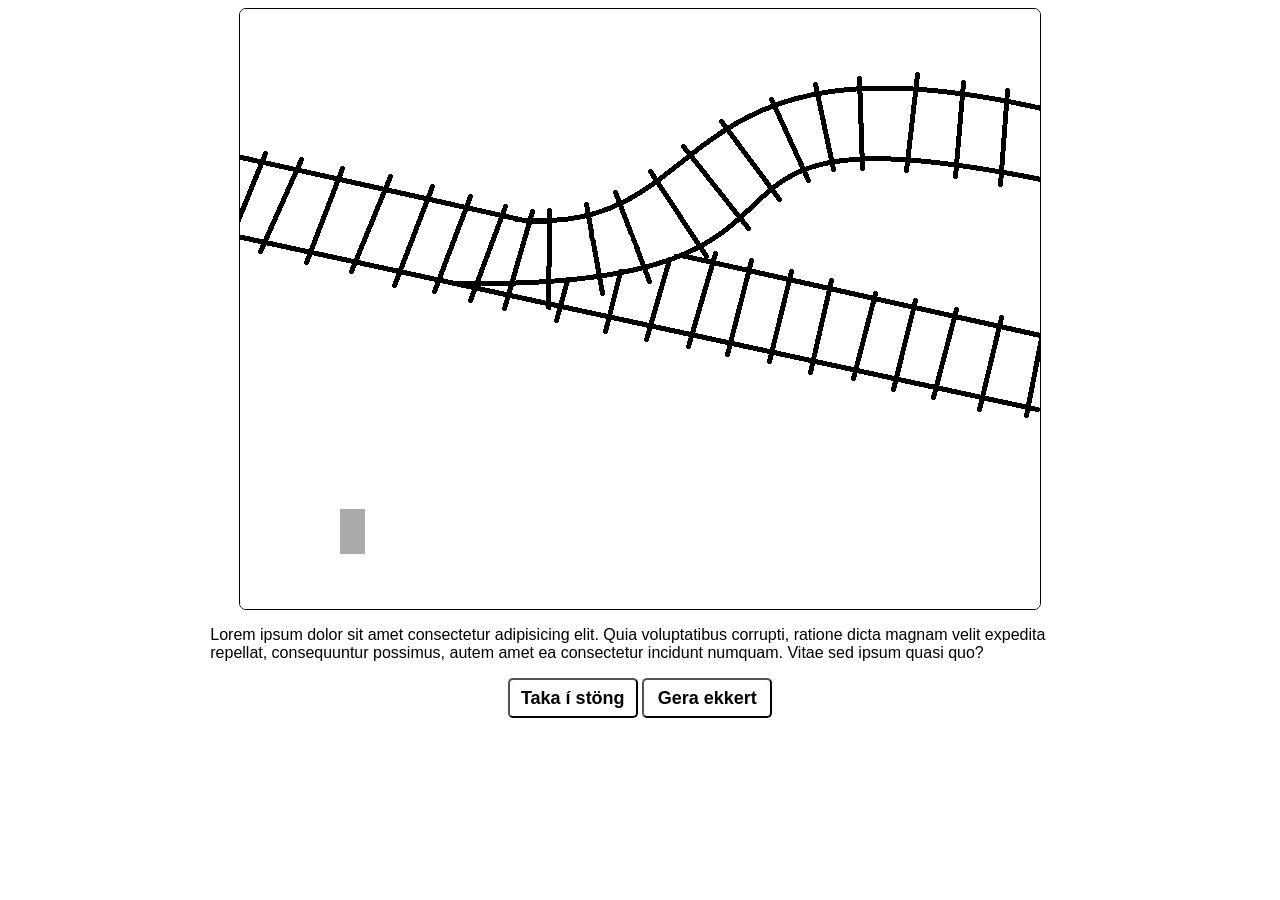
==== Leikur/index.html @ 624073e2 "Uppsetning leiksins" ====
<!DOCTYPE html>
<html lang="en">
<head>
    <meta charset="UTF-8">
    <meta name="viewport" content="width=device-width, initial-scale=1.0">
    <title>Document</title>
    <link rel="stylesheet" href="index.css">
</head>
<body>
    <div id="container">
        <div id="titllBord"></div>
        <canvas id="leikbord" width="800" height="600"></canvas>
        <div id="atburdarTextiBox">
            <p id="atburdarTexti">Lorem ipsum dolor sit amet consectetur adipisicing elit. Quia voluptatibus corrupti, 
                ratione dicta magnam velit expedita repellat, consequuntur possimus, autem amet ea consectetur incidunt numquam. Vitae sed ipsum quasi quo?</p>
        </div>
        <div id="takkar">
            <button id="pullLever">Taka í stöng</button>
            <button id="noPullLever">Gera ekkert</button>
        </div>
    </div>

    <script src="index.js"></script>
</body>
</html>
---- Leikur/index.css ----
body{
    background-color: white;
    font-family:'Segoe UI', Tahoma, Geneva, Verdana, sans-serif;
}
canvas{
    border: 1px solid black;
    border-radius: 7px;
    display: block;
    margin: auto;
}
#container{
    position: relative;
    width: 80%;
    margin: auto;
}
#takkar{ 
    display: block;
    width: 40%;
    height: auto;
    margin: auto;
    text-align: center;
}
#takkar button{
    width: 130px;
    height: 40px;
    font-size: large;
    font-weight: bold;
    background: none;
    border-radius: 5px;
}
#takkar button:hover{
    background-color: black;
    color: white;
    border: none;
}
#atburdarTextiBox{
    position: relative;
    margin: auto;
    width: 85%;
}
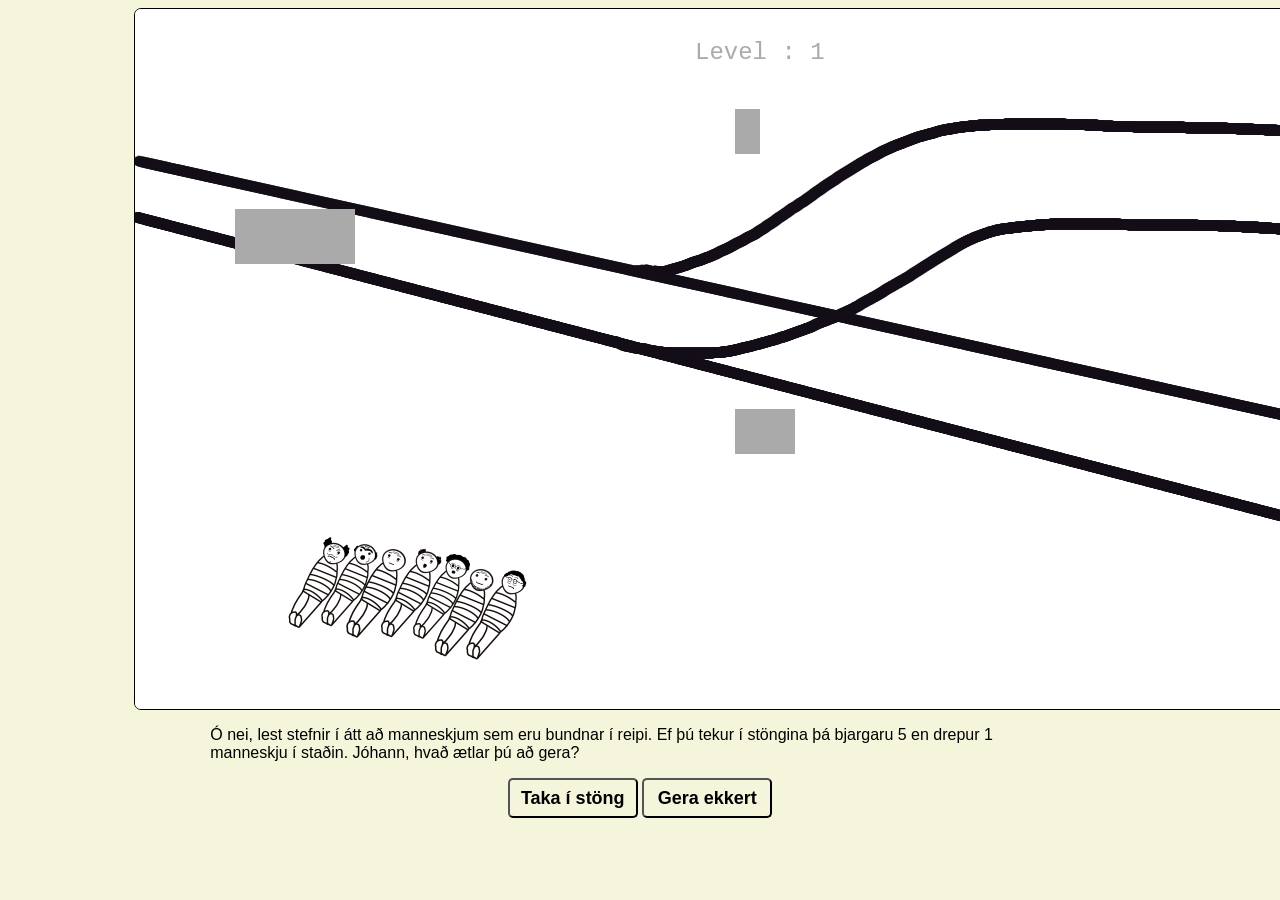
==== commit 282d1005: "BigUpdate" ====
--- a/Leikur/index.html
+++ b/Leikur/index.html
@@ -3,13 +3,17 @@
 <head>
     <meta charset="UTF-8">
     <meta name="viewport" content="width=device-width, initial-scale=1.0">
-    <title>Document</title>
+    <title>Lestarvandamálið</title>
     <link rel="stylesheet" href="index.css">
+    <script src="https://code.jquery.com/jquery-3.7.1.js" 
+    integrity="sha256-eKhayi8LEQwp4NKxN+CfCh+3qOVUtJn3QNZ0TciWLP4=" 
+    crossorigin="anonymous">
+    </script>
 </head>
 <body>
     <div id="container">
         <div id="titllBord"></div>
-        <canvas id="leikbord" width="800" height="600"></canvas>
+        <canvas id="leikbord" width="1200" height="700"></canvas>
         <div id="atburdarTextiBox">
             <p id="atburdarTexti">Lorem ipsum dolor sit amet consectetur adipisicing elit. Quia voluptatibus corrupti, 
                 ratione dicta magnam velit expedita repellat, consequuntur possimus, autem amet ea consectetur incidunt numquam. Vitae sed ipsum quasi quo?</p>
@@ -17,9 +21,32 @@
         <div id="takkar">
             <button id="pullLever">Taka í stöng</button>
             <button id="noPullLever">Gera ekkert</button>
+            <button id="næstaBorð">Næsta Borð</button>
         </div>
     </div>
 
     <script src="index.js"></script>
+    <script>
+        $("#næstaBorð").hide();
+        $("#pullLever").click(function(){
+            $("#pullLever").hide();
+            $("#noPullLever").hide();
+            $("#næstaBorð").show().css({"position": "relative","opacity": 0, "left": "+=100"});
+            $("#næstaBorð").animate({left:0, opacity:1}, 4000);
+
+        });
+        $("#noPullLever").click(function(){
+            $("#pullLever").hide();
+            $("#noPullLever").hide();
+            $("#næstaBorð").show().css({"position": "relative","opacity": 0, "left": "+=100"});
+            $("#næstaBorð").animate({left:0, opacity:1}, 4000);
+            
+        });
+        $("#næstaBorð").click(function(){
+            $("#næstaBorð").hide();
+            $("#pullLever").show();
+            $("#noPullLever").show();
+        })
+    </script>
 </body>
 </html>
--- a/Leikur/index.css
+++ b/Leikur/index.css
@@ -1,5 +1,5 @@
 body{
-    background-color: white;
+    background-color: beige;
     font-family:'Segoe UI', Tahoma, Geneva, Verdana, sans-serif;
 }
 canvas{
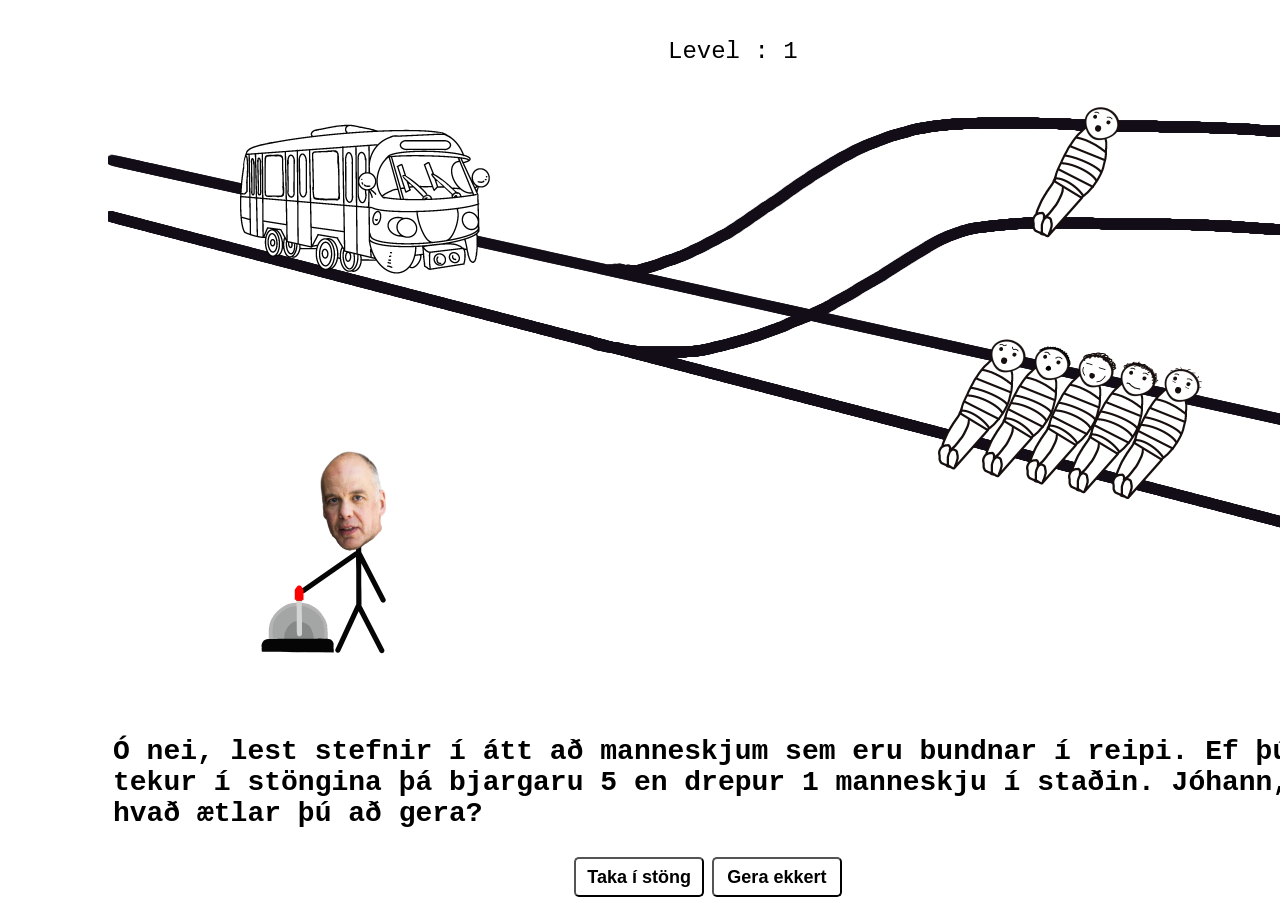
==== commit c82a18ed: "Nestum tvi buid" ====
--- a/Leikur/index.html
+++ b/Leikur/index.html
@@ -13,7 +13,11 @@
 <body>
     <div id="container">
         <div id="titllBord"></div>
-        <canvas id="leikbord" width="1200" height="700"></canvas>
+        <div id="canvasBox">
+            <canvas id="leikbord" width="1200" height="700"></canvas>
+            <img class="jbHaus" src="./Img/JB/Johann3.png">
+        </div>
+        
         <div id="atburdarTextiBox">
             <p id="atburdarTexti">Lorem ipsum dolor sit amet consectetur adipisicing elit. Quia voluptatibus corrupti, 
                 ratione dicta magnam velit expedita repellat, consequuntur possimus, autem amet ea consectetur incidunt numquam. Vitae sed ipsum quasi quo?</p>
@@ -23,7 +27,9 @@
             <button id="noPullLever">Gera ekkert</button>
             <button id="næstaBorð">Næsta Borð</button>
         </div>
+        
     </div>
+    
 
     <script src="index.js"></script>
     <script>
--- a/Leikur/index.css
+++ b/Leikur/index.css
@@ -1,16 +1,22 @@
 body{
-    background-color: beige;
-    font-family:'Segoe UI', Tahoma, Geneva, Verdana, sans-serif;
+    /* background-color: beige; */
+    font-family: monospace;
 }
 canvas{
-    border: 1px solid black;
+    /* border: 1px solid black; */
     border-radius: 7px;
     display: block;
     margin: auto;
 }
+p {
+    font-size: 28px;
+    font-weight: bold;
+    font-family: 'Courier New', Courier, monospace;
+}
 #container{
     position: relative;
-    width: 80%;
+    width: 1400px;
+    /* border: 2px solid black; */
     margin: auto;
 }
 #takkar{ 
@@ -37,4 +43,25 @@
     position: relative;
     margin: auto;
     width: 85%;
+}
+#canvasBox
+{   
+    position: relative;
+    height: 80%;
+    /* border: 2px solid black; */
+}
+
+.jbHaus {
+    position: absolute;
+    top: 57%;
+    left: 14%;
+    width: 300px;
+    height: 200px;
+    animation: bobble 2s infinite linear;
+}
+
+@keyframes bobble{
+    0% {transform: translateX(-5px) rotate(-15deg);}
+    50% {transform: translateX(5px) rotate(15deg);}
+    100% {transform: translateX(-5px) rotate(-15deg);}
 }
